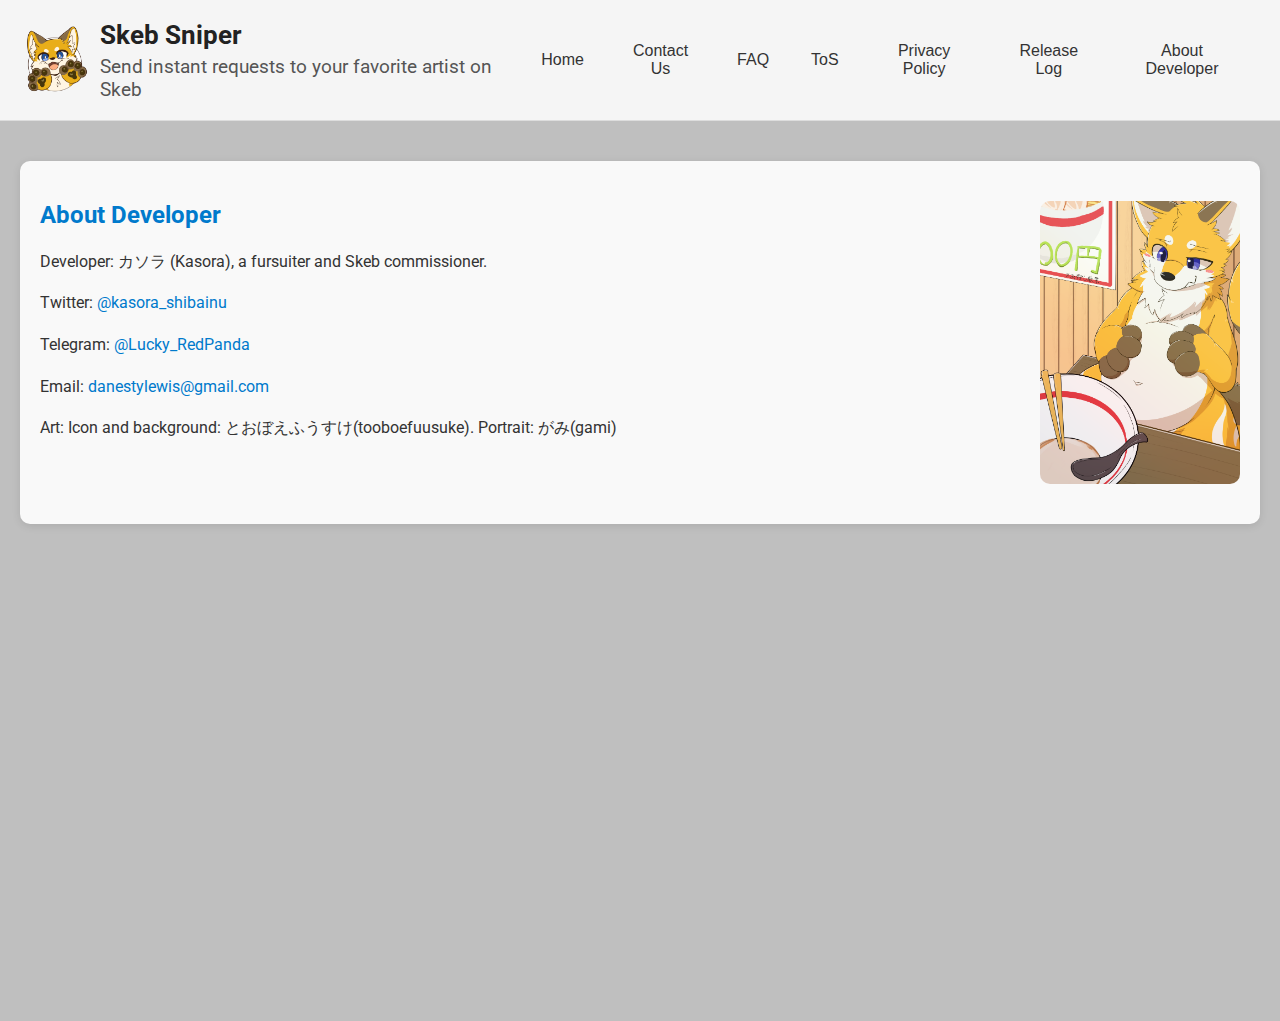
==== about.html @ b32f98c5 "Add files via upload" ====
<!DOCTYPE html>
<html lang="en">
<head>
    <script>
        if (window.location === window.parent.location) {
            window.location.replace("/index.html#about");
        }
    </script>
</head>
<body>
<div id="about" class="tabcontent">
    <div class="info-section" style="display: flex; align-items: flex-start; gap: 20px;">
        <div style="flex: 1;">
            <h2>About Developer</h2>
            <p>Developer: カソラ (Kasora), a fursuiter and Skeb commissioner.</p>
            <p>Twitter: <a href="https://twitter.com/kasora_shibainu" target="_blank">@kasora_shibainu</a></p>
            <p>Telegram: <a href="https://t.me/Lucky_RedPanda" target="_blank">@Lucky_RedPanda</a></p>
            <p>Email: <a href="mailto:danestylewis@gmail.com">danestylewis@gmail.com</a></p>
            <p>Art: Icon and background: とおぼえふうすけ(tooboefuusuke). Portrait: がみ(gami)</p>
        </div>
        <img src="portrait.png" alt="Developer Introduction" class="developer-img" 
             style="max-width: 200px; min-width: 100px; height: auto; border-radius: 10px; 
                    flex-grow: 1; flex-shrink: 1; flex-basis: auto; object-fit: contain;">
    </div>      
</div>
</body>
</html>
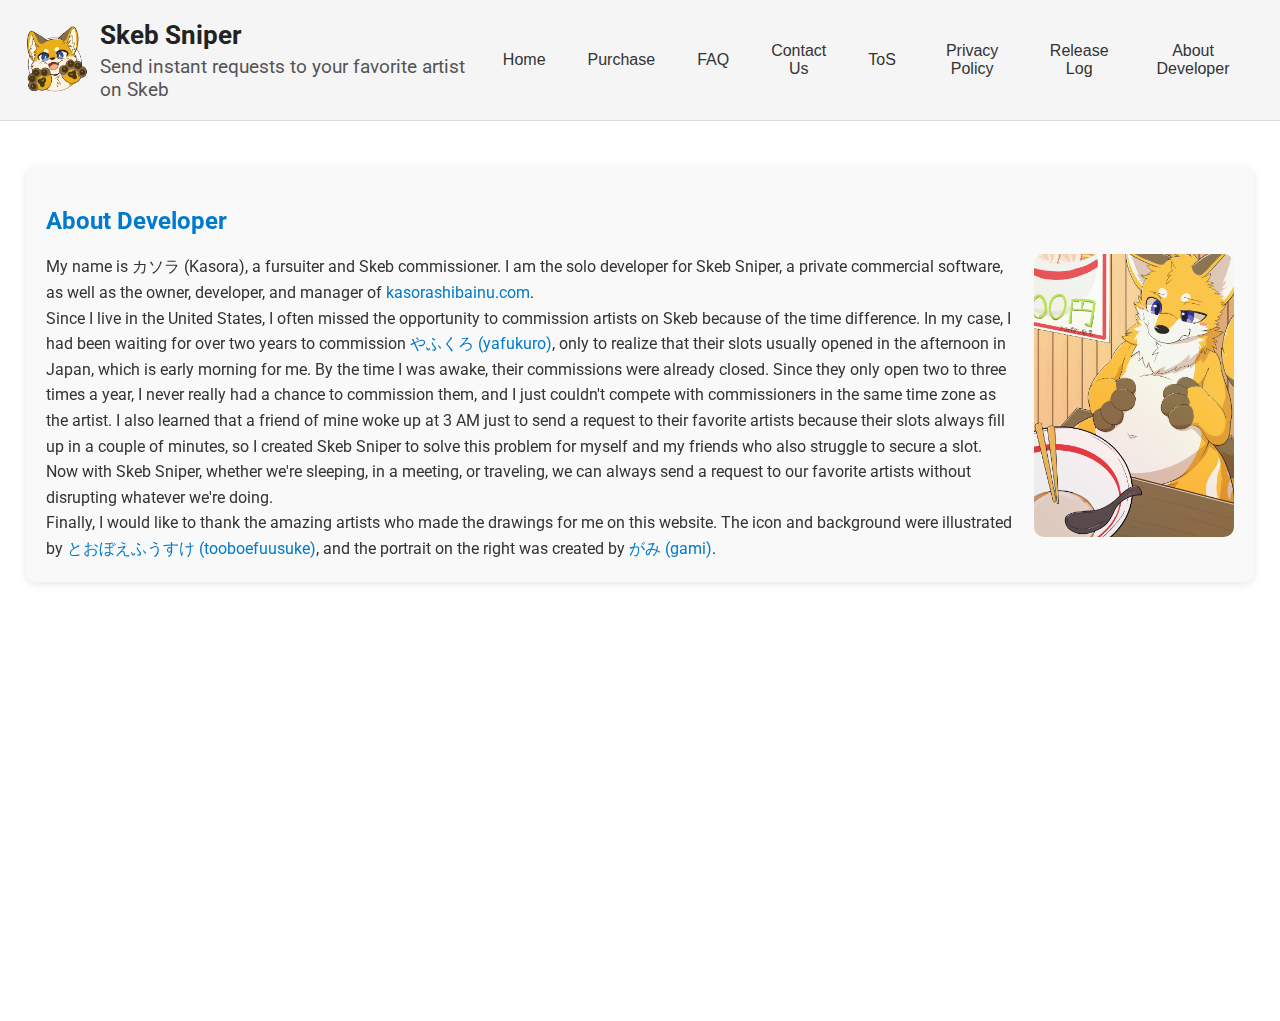
==== commit 59219657: "Add files via upload" ====
--- a/about.html
+++ b/about.html
@@ -12,15 +12,32 @@
     <div class="info-section" style="display: flex; align-items: flex-start; gap: 20px;">
         <div style="flex: 1;">
             <h2>About Developer</h2>
-            <p>Developer: カソラ (Kasora), a fursuiter and Skeb commissioner.</p>
-            <p>Twitter: <a href="https://twitter.com/kasora_shibainu" target="_blank">@kasora_shibainu</a></p>
-            <p>Telegram: <a href="https://t.me/Lucky_RedPanda" target="_blank">@Lucky_RedPanda</a></p>
-            <p>Email: <a href="mailto:danestylewis@gmail.com">danestylewis@gmail.com</a></p>
-            <p>Art: Icon and background: とおぼえふうすけ(tooboefuusuke). Portrait: がみ(gami)</p>
+            <img src="portrait.png" alt="Developer Introduction" class="developer-img"
+            style="float: right; margin: 0 0 10px 20px; max-width: 200px; height: auto; border-radius: 10px;">    
+            <p>
+                My name is カソラ (Kasora), a fursuiter and Skeb commissioner. I am the solo developer for Skeb Sniper, 
+                a private commercial software, as well as the owner, developer, and manager of 
+                <a href="https://kasorashibainu.com" target="_blank">kasorashibainu.com</a>.
+                </p>                
+                <p>
+                Since I live in the United States, I often missed the opportunity to commission artists on Skeb because of the 
+                time difference. In my case, I had been waiting for over two years to commission 
+                <a href="https://twitter.com/night_owl_zZ" target="_blank">やふくろ (yafukuro)</a>, only to realize that their 
+                slots usually opened in the afternoon in Japan, which is early morning for me.
+                By the time I was awake, their commissions were already closed. Since they only open two to three times a year, 
+                I never really had a chance to commission them, and I just couldn't compete with commissioners in the same time zone 
+                as the artist.
+                I also learned that a friend of mine woke up at 3 AM just to send a request to their favorite artists 
+                because their slots always fill up in a couple of minutes, so I created Skeb Sniper to solve this problem for myself 
+                and my friends who also struggle to secure a slot. Now with Skeb Sniper, whether we're sleeping, in a meeting, 
+                or traveling, we can always send a request to our favorite artists without disrupting whatever we're doing.
+              </p>
+              <p>
+                Finally, I would like to thank the amazing artists who made the drawings for me on this website. The icon and background 
+                were illustrated by <a href="https://twitter.com/tooboe_huusuke" target="_blank">とおぼえふうすけ (tooboefuusuke)</a>, 
+                and the portrait on the right was created by <a href="https://twitter.com/yakinikuinu" target="_blank">がみ (gami)</a>.
+              </p>                             
         </div>
-        <img src="portrait.png" alt="Developer Introduction" class="developer-img" 
-             style="max-width: 200px; min-width: 100px; height: auto; border-radius: 10px; 
-                    flex-grow: 1; flex-shrink: 1; flex-basis: auto; object-fit: contain;">
     </div>      
 </div>
 </body>
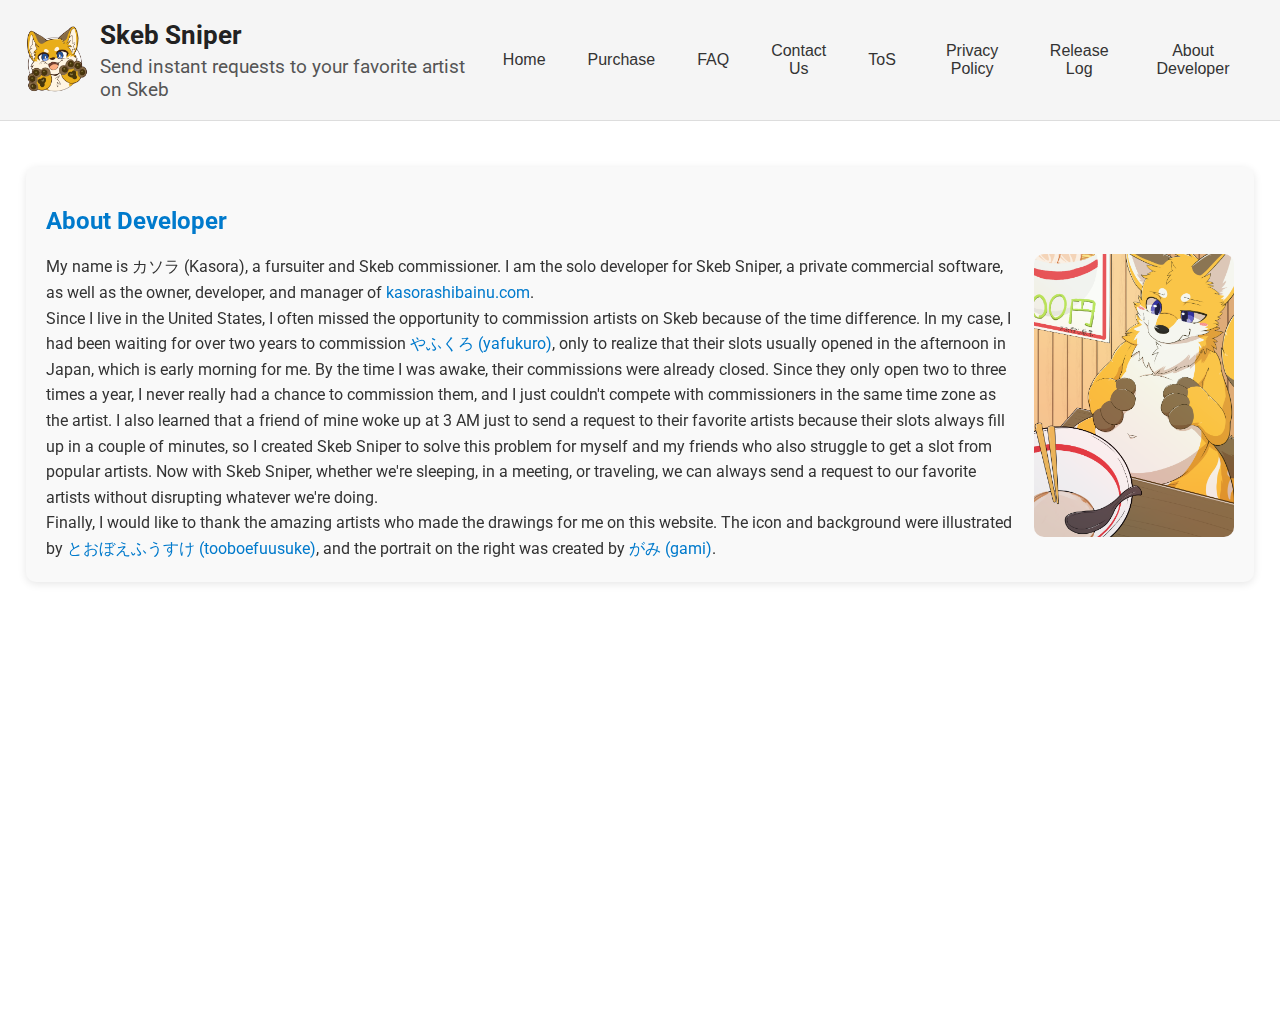
==== commit ef7c7d4c: "Add files via upload" ====
--- a/about.html
+++ b/about.html
@@ -29,7 +29,7 @@
                 as the artist.
                 I also learned that a friend of mine woke up at 3 AM just to send a request to their favorite artists 
                 because their slots always fill up in a couple of minutes, so I created Skeb Sniper to solve this problem for myself 
-                and my friends who also struggle to secure a slot. Now with Skeb Sniper, whether we're sleeping, in a meeting, 
+                and my friends who also struggle to get a slot from popular artists. Now with Skeb Sniper, whether we're sleeping, in a meeting, 
                 or traveling, we can always send a request to our favorite artists without disrupting whatever we're doing.
               </p>
               <p>
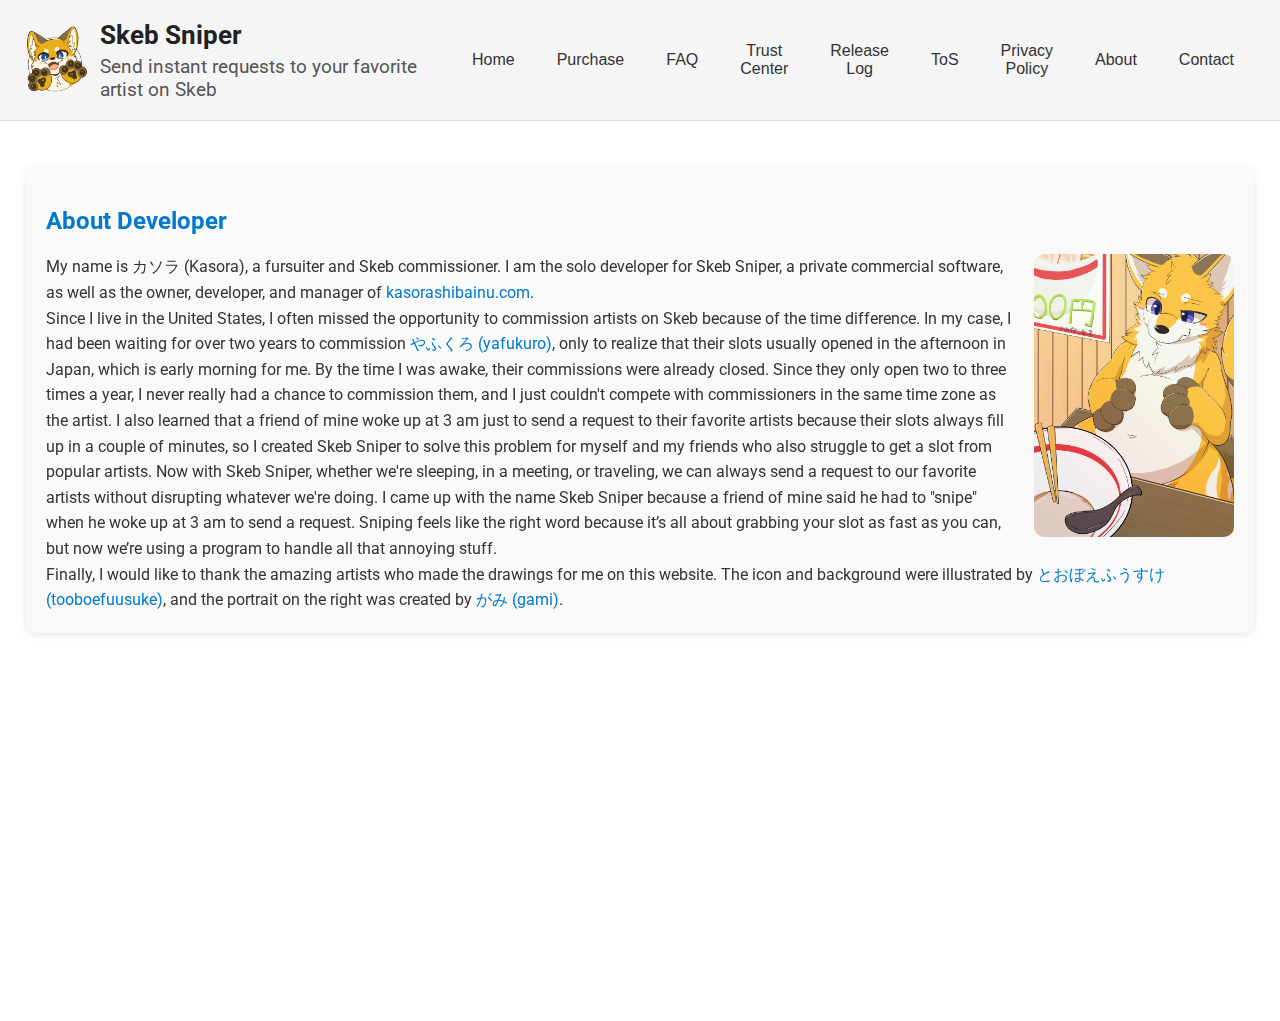
==== commit 244719da: "Add files via upload" ====
--- a/about.html
+++ b/about.html
@@ -13,7 +13,7 @@
         <div style="flex: 1;">
             <h2>About Developer</h2>
             <img src="portrait.png" alt="Developer Introduction" class="developer-img"
-            style="float: right; margin: 0 0 10px 20px; max-width: 200px; height: auto; border-radius: 10px;">    
+            style="float: right; margin: 0 0 10px 20px; min-width: 100px; max-width: 200px; height: auto; border-radius: 10px;">    
             <p>
                 My name is カソラ (Kasora), a fursuiter and Skeb commissioner. I am the solo developer for Skeb Sniper, 
                 a private commercial software, as well as the owner, developer, and manager of 
@@ -27,10 +27,13 @@
                 By the time I was awake, their commissions were already closed. Since they only open two to three times a year, 
                 I never really had a chance to commission them, and I just couldn't compete with commissioners in the same time zone 
                 as the artist.
-                I also learned that a friend of mine woke up at 3 AM just to send a request to their favorite artists 
+                I also learned that a friend of mine woke up at 3 am just to send a request to their favorite artists 
                 because their slots always fill up in a couple of minutes, so I created Skeb Sniper to solve this problem for myself 
                 and my friends who also struggle to get a slot from popular artists. Now with Skeb Sniper, whether we're sleeping, in a meeting, 
                 or traveling, we can always send a request to our favorite artists without disrupting whatever we're doing.
+                I came up with the name Skeb Sniper because a friend of mine said he had to "snipe" when he woke up at 3 am to send 
+                a request. Sniping feels like the right word because it’s all about grabbing your slot as fast as you can, but now we’re using 
+                a program to handle all that annoying stuff.
               </p>
               <p>
                 Finally, I would like to thank the amazing artists who made the drawings for me on this website. The icon and background 
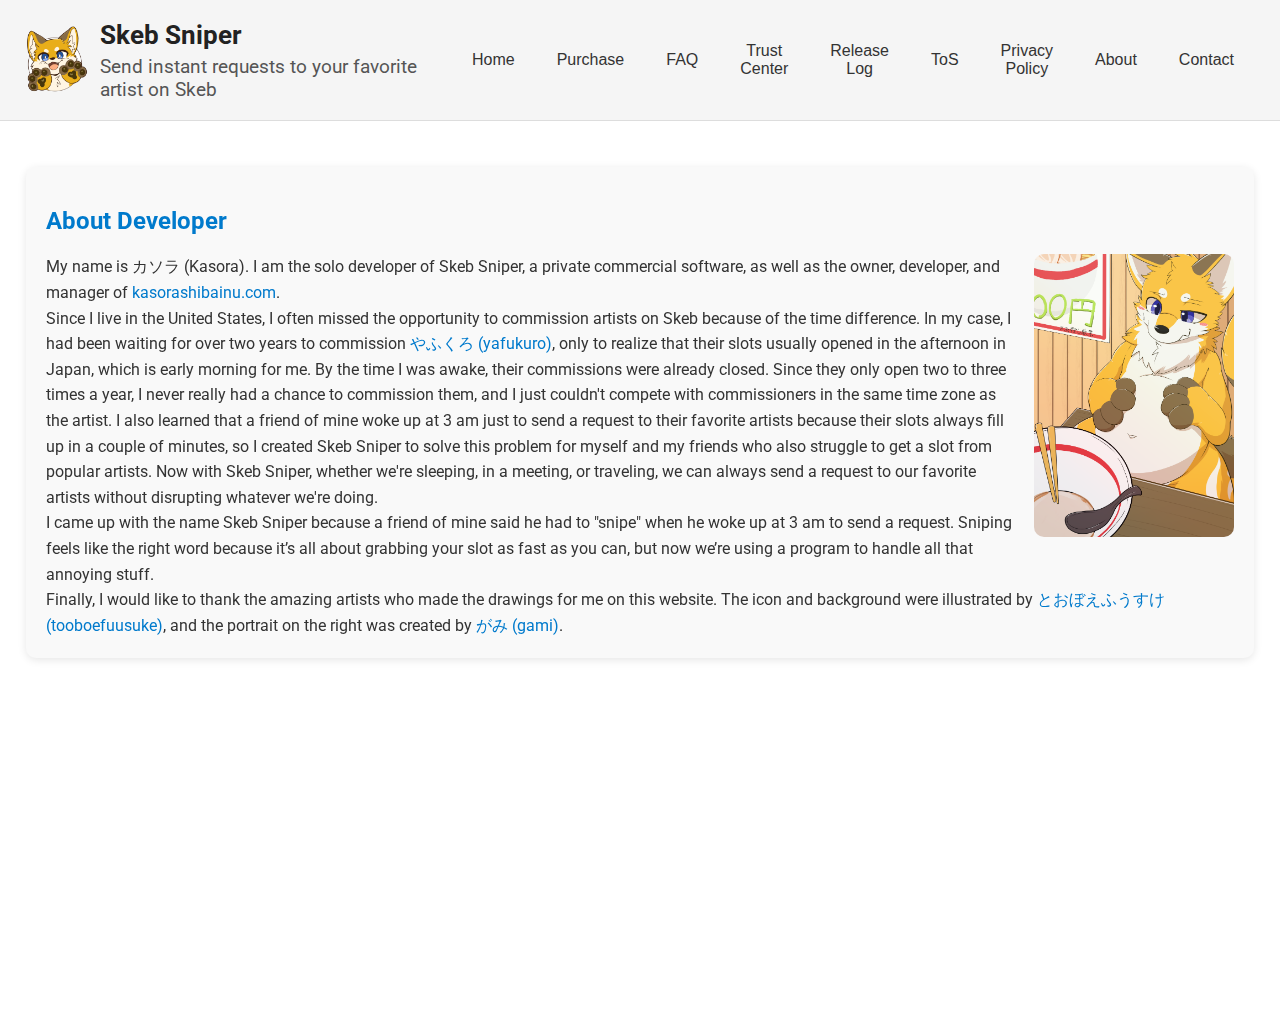
==== commit 599eff8d: "Add files via upload" ====
--- a/about.html
+++ b/about.html
@@ -15,8 +15,8 @@
             <img src="portrait.png" alt="Developer Introduction" class="developer-img"
             style="float: right; margin: 0 0 10px 20px; min-width: 100px; max-width: 200px; height: auto; border-radius: 10px;">    
             <p>
-                My name is カソラ (Kasora), a fursuiter and Skeb commissioner. I am the solo developer for Skeb Sniper, 
-                a private commercial software, as well as the owner, developer, and manager of 
+                My name is カソラ (Kasora). I am the solo developer of Skeb Sniper, a private commercial software, 
+                as well as the owner, developer, and manager of 
                 <a href="https://kasorashibainu.com" target="_blank">kasorashibainu.com</a>.
                 </p>                
                 <p>
@@ -31,9 +31,11 @@
                 because their slots always fill up in a couple of minutes, so I created Skeb Sniper to solve this problem for myself 
                 and my friends who also struggle to get a slot from popular artists. Now with Skeb Sniper, whether we're sleeping, in a meeting, 
                 or traveling, we can always send a request to our favorite artists without disrupting whatever we're doing.
+                <p>
                 I came up with the name Skeb Sniper because a friend of mine said he had to "snipe" when he woke up at 3 am to send 
                 a request. Sniping feels like the right word because it’s all about grabbing your slot as fast as you can, but now we’re using 
                 a program to handle all that annoying stuff.
+                </p>
               </p>
               <p>
                 Finally, I would like to thank the amazing artists who made the drawings for me on this website. The icon and background 
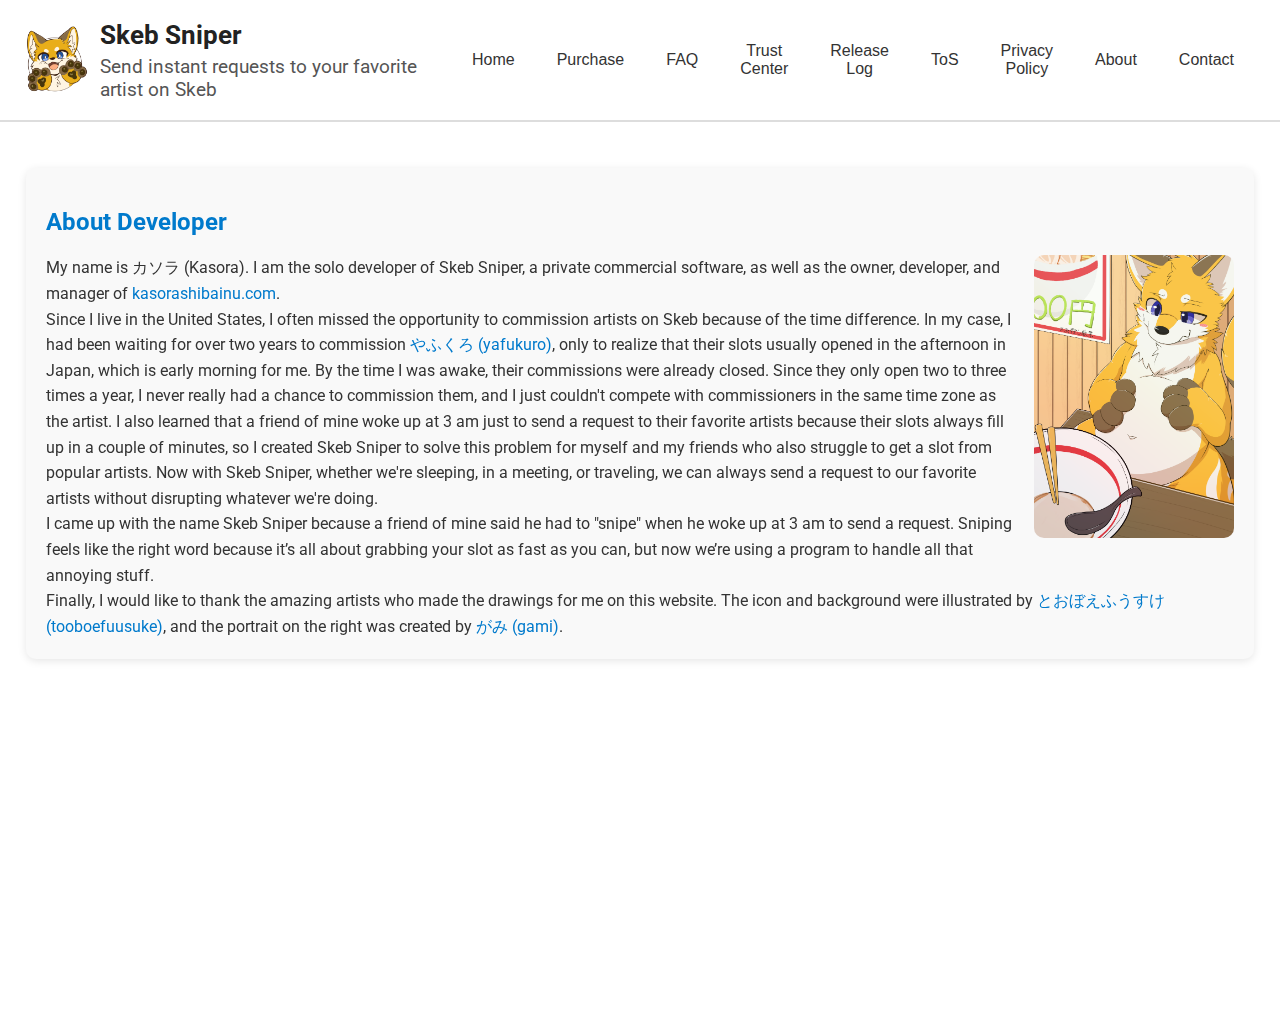
==== commit 3d3cfc78: "Add files via upload" ====
--- a/about.html
+++ b/about.html
@@ -13,7 +13,7 @@
         <div style="flex: 1;">
             <h2>About Developer</h2>
             <img src="portrait.png" alt="Developer Introduction" class="developer-img"
-            style="float: right; margin: 0 0 10px 20px; min-width: 100px; max-width: 200px; height: auto; border-radius: 10px;">    
+            style="float: right; margin: 0 0 10px 20px; min-width: 75px; max-width: 200px; height: auto; border-radius: 10px;">    
             <p>
                 My name is カソラ (Kasora). I am the solo developer of Skeb Sniper, a private commercial software, 
                 as well as the owner, developer, and manager of 
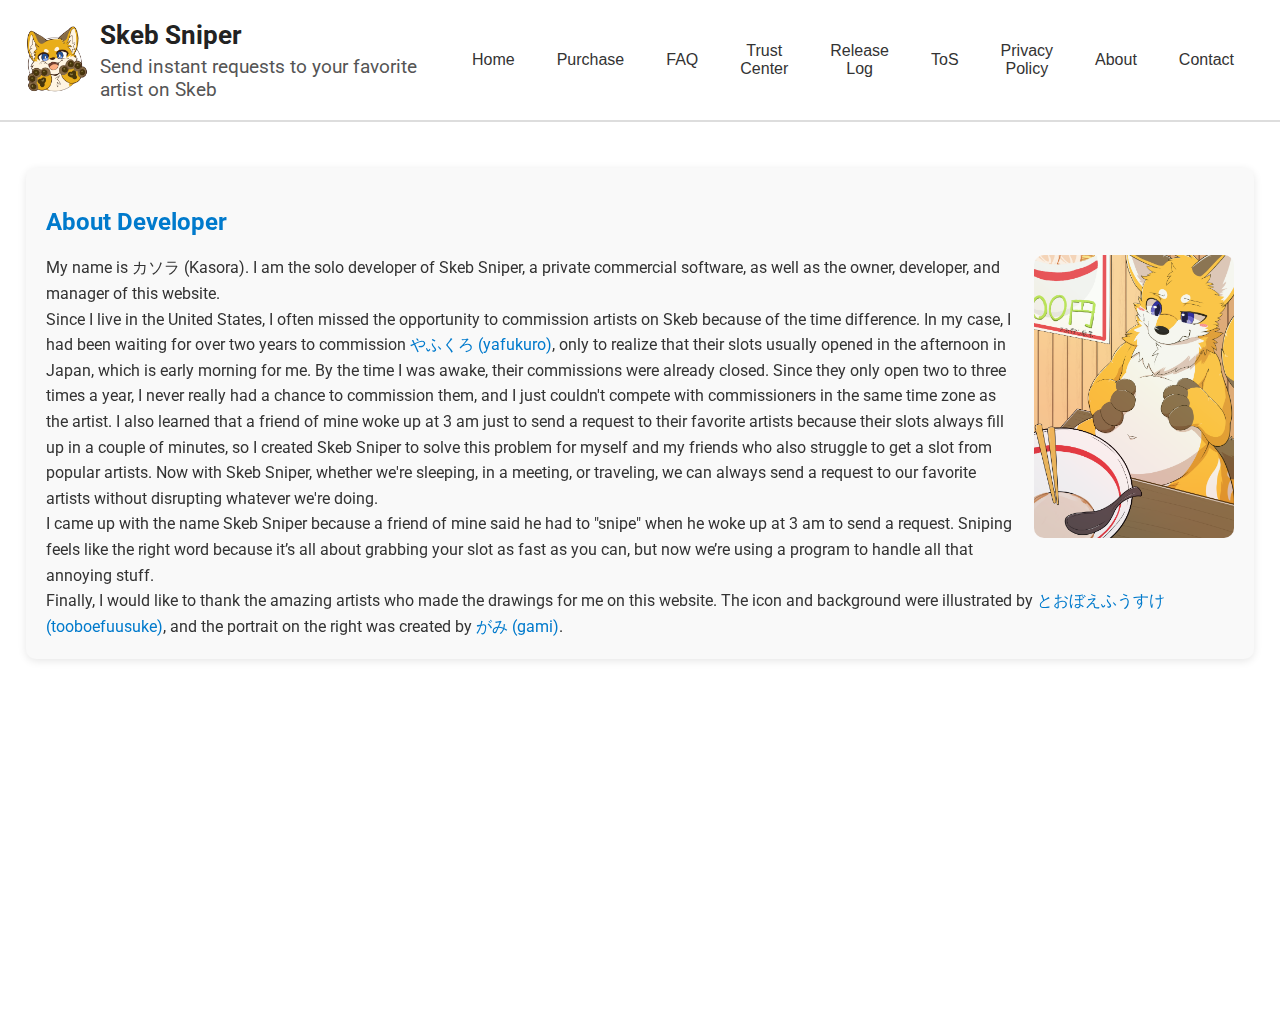
==== commit eaf28142: "Add files via upload" ====
--- a/about.html
+++ b/about.html
@@ -16,8 +16,7 @@
             style="float: right; margin: 0 0 10px 20px; min-width: 75px; max-width: 200px; height: auto; border-radius: 10px;">    
             <p>
                 My name is カソラ (Kasora). I am the solo developer of Skeb Sniper, a private commercial software, 
-                as well as the owner, developer, and manager of 
-                <a href="https://kasorashibainu.com" target="_blank">kasorashibainu.com</a>.
+                as well as the owner, developer, and manager of this website.
                 </p>                
                 <p>
                 Since I live in the United States, I often missed the opportunity to commission artists on Skeb because of the 
